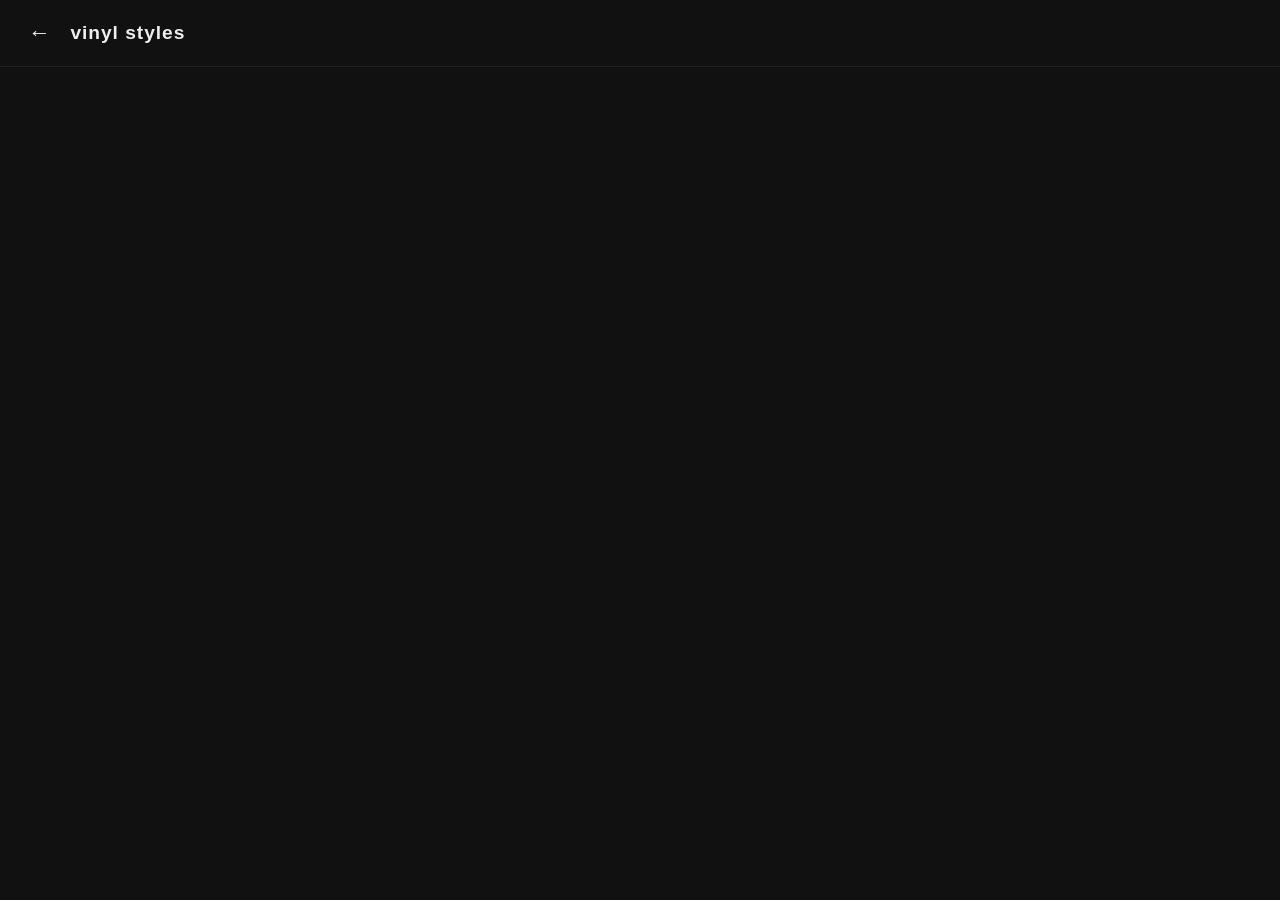
==== static/vinyl.html @ d908cf82 "render via GPU; supersample at 4×; vectorize fractal/nebula - display: replace screen.blit with SDL2" ====
<!DOCTYPE html>
<html lang="en">
<head>
  <meta charset="UTF-8">
  <meta name="viewport" content="width=device-width, initial-scale=1.0, user-scalable=no">
  <title>lp — vinyl styles</title>
  <style>
    * { margin: 0; padding: 0; box-sizing: border-box; }

    body {
      font-family: -apple-system, BlinkMacSystemFont, "Segoe UI", Roboto, sans-serif;
      background: #111;
      color: #eee;
      min-height: 100dvh;
    }

    header {
      display: flex;
      align-items: center;
      gap: 12px;
      padding: 16px 20px;
      border-bottom: 1px solid #222;
      position: sticky;
      top: 0;
      background: #111;
      z-index: 10;
    }

    header h1 { font-size: 1.2rem; font-weight: 600; letter-spacing: 0.05em; }
    .header-spacer { flex: 1; }
    #current-style { color: #888; font-size: 0.85rem; }

    #back-btn {
      background: none;
      border: none;
      color: #eee;
      font-size: 1.4rem;
      cursor: pointer;
      padding: 4px 8px;
    }

    .section { padding: 0 20px; }

    .section h2 {
      font-size: 0.85rem;
      font-weight: 500;
      color: #666;
      text-transform: uppercase;
      letter-spacing: 0.08em;
      margin: 24px 0 12px;
      padding-bottom: 8px;
      border-bottom: 1px solid #222;
    }

    .gallery {
      display: grid;
      grid-template-columns: repeat(auto-fill, minmax(120px, 1fr));
      gap: 16px;
      padding-bottom: 8px;
    }

    .vinyl-item {
      cursor: pointer;
      text-align: center;
      -webkit-tap-highlight-color: transparent;
    }

    .vinyl-item:active { opacity: 0.8; }

    .vinyl-thumb {
      width: 100%;
      aspect-ratio: 1;
      border-radius: 50%;
      background: #222;
      overflow: hidden;
      border: 3px solid transparent;
      transition: border-color 0.15s;
    }

    .vinyl-item.active .vinyl-thumb {
      border-color: #888;
    }

    .vinyl-thumb img {
      width: 100%;
      height: 100%;
      object-fit: cover;
      display: block;
    }

    .vinyl-thumb-placeholder {
      width: 100%;
      height: 100%;
      display: flex;
      align-items: center;
      justify-content: center;
      font-size: 2rem;
      color: #444;
    }

    .vinyl-label {
      margin-top: 6px;
      font-size: 0.75rem;
      color: #aaa;
      line-height: 1.3;
    }

    .vinyl-item.active .vinyl-label {
      color: #fff;
    }

    .slider-section {
      padding: 16px 20px;
    }

    .slider-section h2 {
      font-size: 0.85rem;
      font-weight: 500;
      color: #666;
      text-transform: uppercase;
      letter-spacing: 0.08em;
      margin-bottom: 12px;
      padding-bottom: 8px;
      border-bottom: 1px solid #222;
    }

    .slider-row {
      display: flex;
      align-items: center;
      gap: 12px;
    }

    .slider-row input[type="range"] {
      flex: 1;
      accent-color: #888;
    }

    .slider-value {
      color: #aaa;
      font-size: 0.85rem;
      min-width: 36px;
      text-align: right;
    }

    .lastfm-section {
      padding: 16px 20px;
    }

    .lastfm-section h2 {
      font-size: 0.85rem;
      font-weight: 500;
      color: #666;
      text-transform: uppercase;
      letter-spacing: 0.08em;
      margin-bottom: 12px;
      padding-bottom: 8px;
      border-bottom: 1px solid #222;
    }

    .lastfm-status {
      font-size: 0.85rem;
      color: #888;
      margin-bottom: 12px;
    }

    .lastfm-status .username {
      color: #eee;
      font-weight: 500;
    }

    .lastfm-form {
      display: flex;
      flex-direction: column;
      gap: 8px;
      max-width: 300px;
    }

    .lastfm-form input[type="text"],
    .lastfm-form input[type="password"] {
      background: #222;
      border: 1px solid #333;
      color: #eee;
      padding: 8px 12px;
      border-radius: 4px;
      font-size: 0.85rem;
    }

    .lastfm-form input::placeholder {
      color: #555;
    }

    .lastfm-btn {
      background: #333;
      border: none;
      color: #eee;
      padding: 8px 16px;
      border-radius: 4px;
      font-size: 0.85rem;
      cursor: pointer;
      align-self: flex-start;
    }

    .lastfm-btn:active { background: #444; }
    .lastfm-btn.danger { color: #c44; }

    .lastfm-row {
      display: flex;
      align-items: center;
      gap: 12px;
      margin-bottom: 8px;
    }

    .lastfm-toggle {
      position: relative;
      width: 40px;
      height: 22px;
      background: #333;
      border-radius: 11px;
      cursor: pointer;
      transition: background 0.2s;
      border: none;
      padding: 0;
    }

    .lastfm-toggle.on { background: #4a4; }

    .lastfm-toggle::after {
      content: '';
      position: absolute;
      top: 2px;
      left: 2px;
      width: 18px;
      height: 18px;
      background: #eee;
      border-radius: 50%;
      transition: transform 0.2s;
    }

    .lastfm-toggle.on::after { transform: translateX(18px); }

    .lastfm-error {
      color: #c44;
      font-size: 0.8rem;
      margin-top: 4px;
    }
  </style>
</head>
<body>
  <header>
    <button id="back-btn" aria-label="Back">&larr;</button>
    <h1>vinyl styles</h1>
    <div class="header-spacer"></div>
    <span id="current-style"></span>
  </header>

  <div id="gallery-container"></div>

  <script>
    const container = document.getElementById('gallery-container');
    const currentStyleEl = document.getElementById('current-style');
    let currentStyle = 'random';
    let currentLabel = 'art';

    async function api(path, opts) {
      const res = await fetch(path, opts);
      if (!res.ok) throw new Error(`${res.status}`);
      return res.json();
    }

    function previewUrl(id) {
      // Strip prefix to get cache filename
      if (id.startsWith('mandelbrot-')) {
        const name = id.slice('mandelbrot-'.length);
        return `/api/vinyl/preview/${name}`;
      }
      if (id.startsWith('nebula-')) {
        const name = id.slice('nebula-'.length);
        return `/api/vinyl/preview/${name}`;
      }
      return null;
    }

    // CSS colors matching VINYL_COLORS base values from display.py
    const vinylColorMap = {
      'color-red':        'rgb(130,35,35)',
      'color-navy':       'rgb(40,50,120)',
      'color-forest':     'rgb(35,100,50)',
      'color-plum':       'rgb(110,40,95)',
      'color-chocolate':  'rgb(120,65,30)',
      'color-slate':      'rgb(80,90,105)',
      'color-amber':      'rgb(140,95,25)',
      'color-teal':       'rgb(30,110,110)',
      'color-burgundy':   'rgb(115,30,55)',
      'color-olive':      'rgb(90,100,35)',
      'color-cream':      'rgb(200,190,160)',
      'color-purple':     'rgb(220,100,255)',
      'color-fire':       'rgb(255,180,45)',
      'color-ocean':      'rgb(70,180,255)',
      'color-emerald':    'rgb(100,230,85)',
      'color-gold':       'rgb(255,200,60)',
      'color-mono':       'rgb(255,255,255)',
      'color-copper':     'rgb(210,130,70)',
      'color-rose':       'rgb(200,90,160)',
      'color-rust':       'rgb(210,105,55)',
      'color-lavender':   'rgb(180,120,220)',
      'color-midnight':   'rgb(75,60,210)',
    };

    // CSS colors for label presets
    const labelColorMap = {
      'label-brown':  'rgb(140,90,60)',
      'label-black':  'rgb(30,30,30)',
      'label-white':  'rgb(230,230,225)',
      'label-cream':  'rgb(210,200,170)',
      'label-red':    'rgb(160,40,40)',
      'label-orange': 'rgb(180,100,30)',
      'label-yellow': 'rgb(200,185,50)',
      'label-green':  'rgb(40,130,55)',
      'label-blue':   'rgb(45,60,150)',
      'label-purple': 'rgb(100,45,140)',
    };

    function placeholderFor(id) {
      const icons = {
        random: '🎲', black: '⚫', clear: '⚪', color: '🎨',
        picture: '🖼', mandelbrot: '🌀', nebula: '🌌', art: '🖼',
      };
      return icons[id] || '●';
    }

    async function setLabel(id) {
      currentLabel = id;
      await api('/api/settings/label', {
        method: 'POST',
        headers: {'Content-Type': 'application/json'},
        body: JSON.stringify({label: id}),
      });
      document.querySelectorAll('.label-item').forEach(el => {
        el.classList.toggle('active', el.dataset.id === id);
      });
    }

    async function setBrightness(val) {
      await api('/api/settings/brightness', {
        method: 'POST',
        headers: {'Content-Type': 'application/json'},
        body: JSON.stringify({brightness: val}),
      });
    }

    function renderLabelItem(opt) {
      const div = document.createElement('div');
      div.className = 'vinyl-item label-item' + (opt.id === currentLabel ? ' active' : '');
      div.dataset.id = opt.id;

      const thumb = document.createElement('div');
      thumb.className = 'vinyl-thumb';

      const cssColor = labelColorMap[opt.id];
      if (cssColor) {
        thumb.style.background = cssColor;
      } else {
        const ph = document.createElement('div');
        ph.className = 'vinyl-thumb-placeholder';
        ph.textContent = placeholderFor(opt.id);
        thumb.appendChild(ph);
      }

      const label = document.createElement('div');
      label.className = 'vinyl-label';
      label.textContent = opt.label;

      div.appendChild(thumb);
      div.appendChild(label);
      div.addEventListener('click', () => setLabel(opt.id));
      return div;
    }

    async function setStyle(id) {
      currentStyle = id;
      await api('/api/settings/vinyl', {
        method: 'POST',
        headers: {'Content-Type': 'application/json'},
        body: JSON.stringify({style: id}),
      });
      currentStyleEl.textContent = id;
      document.querySelectorAll('.vinyl-item').forEach(el => {
        el.classList.toggle('active', el.dataset.id === id);
      });
    }

    function renderItem(opt) {
      const div = document.createElement('div');
      div.className = 'vinyl-item' + (opt.id === currentStyle ? ' active' : '');
      div.dataset.id = opt.id;

      const thumb = document.createElement('div');
      thumb.className = 'vinyl-thumb';

      const url = previewUrl(opt.id);
      const cssColor = vinylColorMap[opt.id];
      if (url) {
        const img = document.createElement('img');
        img.src = url;
        img.alt = opt.label;
        img.loading = 'lazy';
        thumb.appendChild(img);
      } else if (cssColor) {
        thumb.style.background = cssColor;
      } else {
        const ph = document.createElement('div');
        ph.className = 'vinyl-thumb-placeholder';
        ph.textContent = placeholderFor(opt.id);
        thumb.appendChild(ph);
      }

      const label = document.createElement('div');
      label.className = 'vinyl-label';
      label.textContent = opt.label;

      div.appendChild(thumb);
      div.appendChild(label);
      div.addEventListener('click', () => setStyle(opt.id));
      return div;
    }

    function renderLastfm(lfm) {
      const section = document.createElement('div');
      section.className = 'lastfm-section';
      const h2 = document.createElement('h2');
      h2.textContent = 'Last.fm';
      section.appendChild(h2);

      if (!lfm.configured) {
        const msg = document.createElement('div');
        msg.className = 'lastfm-status';
        msg.textContent = 'Add api_key and api_secret to config.yml to enable scrobbling.';
        section.appendChild(msg);
        return section;
      }

      if (lfm.authenticated) {
        const row = document.createElement('div');
        row.className = 'lastfm-row';
        const status = document.createElement('span');
        status.className = 'lastfm-status';
        status.innerHTML = 'Signed in as <span class="username">' +
          lfm.username.replace(/</g, '&lt;') + '</span>';
        row.appendChild(status);
        section.appendChild(row);

        // Enable/disable toggle
        const toggleRow = document.createElement('div');
        toggleRow.className = 'lastfm-row';
        const toggle = document.createElement('button');
        toggle.className = 'lastfm-toggle' + (lfm.enabled ? ' on' : '');
        toggle.addEventListener('click', async () => {
          const newVal = !toggle.classList.contains('on');
          toggle.classList.toggle('on', newVal);
          await api('/api/settings/lastfm/toggle', {
            method: 'POST',
            headers: {'Content-Type': 'application/json'},
            body: JSON.stringify({enabled: newVal}),
          });
        });
        const toggleLabel = document.createElement('span');
        toggleLabel.className = 'lastfm-status';
        toggleLabel.textContent = 'Scrobbling';
        toggleRow.appendChild(toggle);
        toggleRow.appendChild(toggleLabel);
        section.appendChild(toggleRow);

        // Logout
        const logout = document.createElement('button');
        logout.className = 'lastfm-btn danger';
        logout.textContent = 'Sign out';
        logout.addEventListener('click', async () => {
          await api('/api/settings/lastfm/logout', {method: 'POST'});
          location.reload();
        });
        section.appendChild(logout);
      } else {
        const form = document.createElement('div');
        form.className = 'lastfm-form';
        const userInput = document.createElement('input');
        userInput.type = 'text';
        userInput.placeholder = 'Last.fm username';
        const passInput = document.createElement('input');
        passInput.type = 'password';
        passInput.placeholder = 'Password';
        const btn = document.createElement('button');
        btn.className = 'lastfm-btn';
        btn.textContent = 'Sign in';
        const errEl = document.createElement('div');
        errEl.className = 'lastfm-error';
        btn.addEventListener('click', async () => {
          errEl.textContent = '';
          btn.disabled = true;
          btn.textContent = 'Signing in...';
          try {
            await api('/api/settings/lastfm/auth', {
              method: 'POST',
              headers: {'Content-Type': 'application/json'},
              body: JSON.stringify({username: userInput.value, password: passInput.value}),
            });
            location.reload();
          } catch (e) {
            errEl.textContent = 'Authentication failed';
            btn.disabled = false;
            btn.textContent = 'Sign in';
          }
        });
        form.appendChild(userInput);
        form.appendChild(passInput);
        form.appendChild(btn);
        form.appendChild(errEl);
        section.appendChild(form);
      }
      return section;
    }

    async function init() {
      const [styleRes, optRes, labelRes, labelOptRes, brightRes, lastfmRes] = await Promise.all([
        api('/api/settings/vinyl'),
        api('/api/settings/vinyl/options'),
        api('/api/settings/label'),
        api('/api/settings/label/options'),
        api('/api/settings/brightness'),
        api('/api/settings/lastfm'),
      ]);
      currentStyle = styleRes.style;
      currentStyleEl.textContent = currentStyle;
      currentLabel = labelRes.label;

      // Last.fm
      container.appendChild(renderLastfm(lastfmRes));

      // Brightness slider
      const sliderSection = document.createElement('div');
      sliderSection.className = 'slider-section';
      const sliderH2 = document.createElement('h2');
      sliderH2.textContent = 'Brightness';
      sliderSection.appendChild(sliderH2);
      const sliderRow = document.createElement('div');
      sliderRow.className = 'slider-row';
      const slider = document.createElement('input');
      slider.type = 'range';
      slider.min = '0';
      slider.max = '100';
      slider.value = String(brightRes.brightness);
      const valSpan = document.createElement('span');
      valSpan.className = 'slider-value';
      valSpan.textContent = brightRes.brightness + '%';
      slider.addEventListener('input', () => {
        valSpan.textContent = slider.value + '%';
      });
      slider.addEventListener('change', () => {
        setBrightness(parseInt(slider.value));
      });
      sliderRow.appendChild(slider);
      sliderRow.appendChild(valSpan);
      sliderSection.appendChild(sliderRow);
      container.appendChild(sliderSection);

      // Label options
      const labelSection = document.createElement('div');
      labelSection.className = 'section';
      const labelH2 = document.createElement('h2');
      labelH2.textContent = 'Center Label';
      labelSection.appendChild(labelH2);
      const labelGallery = document.createElement('div');
      labelGallery.className = 'gallery';
      for (const opt of labelOptRes.options) {
        labelGallery.appendChild(renderLabelItem(opt));
      }
      labelSection.appendChild(labelGallery);
      container.appendChild(labelSection);

      // Vinyl style options
      const options = optRes.options;

      const categories = {
        basic: {title: 'Basic', items: []},
        color: {title: 'Colored', items: []},
        mandelbrot: {title: 'Mandelbrot', items: []},
        nebula: {title: 'Nebula', items: []},
      };

      for (const opt of options) {
        const cat = categories[opt.category] || categories.basic;
        cat.items.push(opt);
      }

      for (const [key, cat] of Object.entries(categories)) {
        if (cat.items.length === 0) continue;
        const section = document.createElement('div');
        section.className = 'section';
        const h2 = document.createElement('h2');
        h2.textContent = cat.title;
        section.appendChild(h2);

        const gallery = document.createElement('div');
        gallery.className = 'gallery';
        for (const opt of cat.items) {
          gallery.appendChild(renderItem(opt));
        }
        section.appendChild(gallery);
        container.appendChild(section);
      }
    }

    document.getElementById('back-btn').addEventListener('click', () => {
      window.location.href = '/';
    });

    init();
  </script>
</body>
</html>
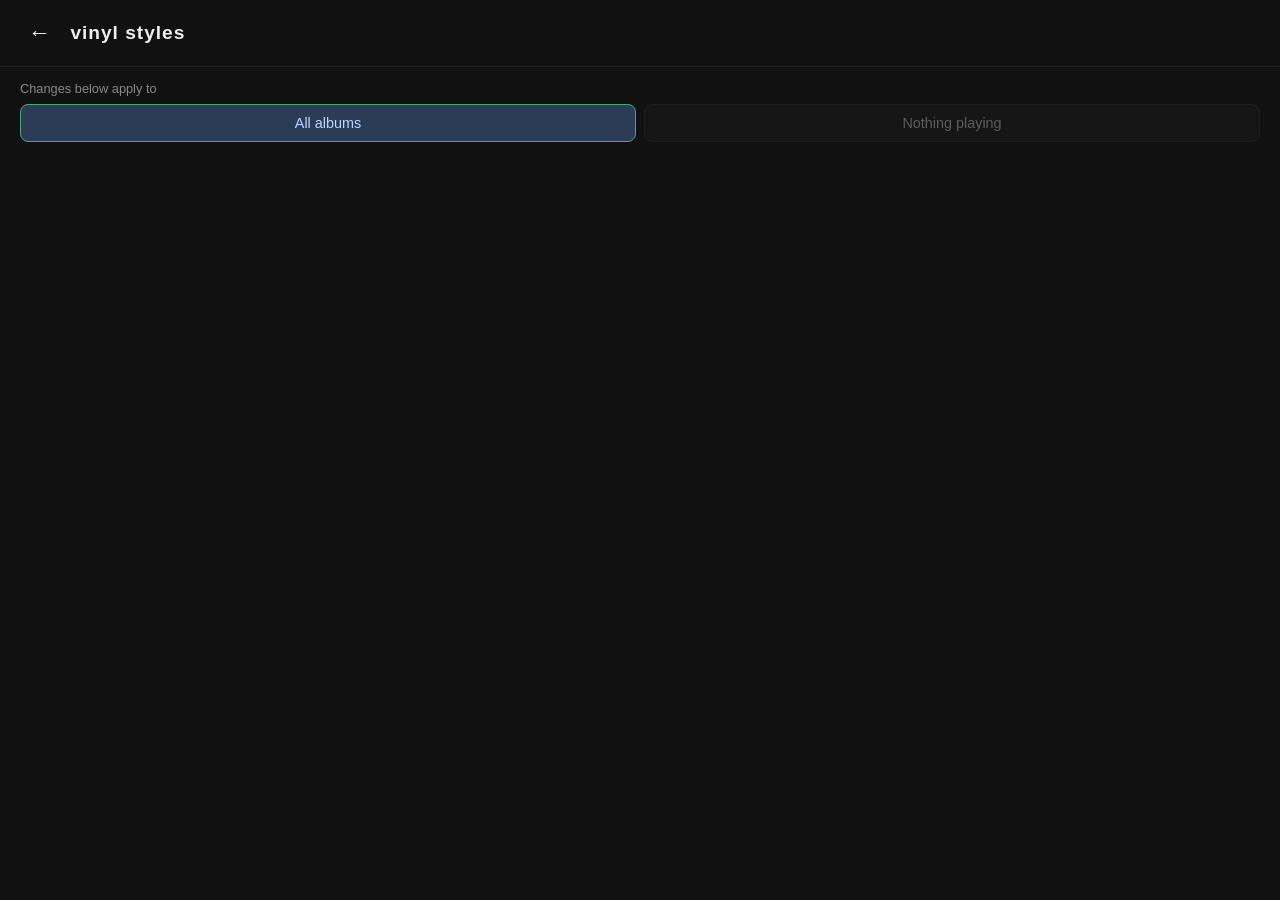
==== commit aceed03d: "Kiosk looks: saved, per album, with frame and panel colours The vinyl page edited one in-memory Viny" ====
--- a/static/vinyl.html
+++ b/static/vinyl.html
@@ -77,9 +77,7 @@
       transition: border-color 0.15s;
     }
 
-    .vinyl-item.active .vinyl-thumb {
-      border-color: #888;
-    }
+    .vinyl-item.active .vinyl-thumb { border-color: #888; }
 
     .vinyl-thumb img {
       width: 100%;
@@ -105,15 +103,150 @@
       line-height: 1.3;
     }
 
-    .vinyl-item.active .vinyl-label {
-      color: #fff;
-    }
-
-    .slider-section {
-      padding: 16px 20px;
-    }
-
-    .slider-section h2 {
+    .vinyl-item.active .vinyl-label { color: #fff; }
+
+    .role-chips {
+      display: flex;
+      gap: 4px;
+      justify-content: center;
+      flex-wrap: wrap;
+      margin-top: 4px;
+      min-height: 14px;
+    }
+
+    .role-chip {
+      font-size: 0.58rem;
+      text-transform: uppercase;
+      letter-spacing: 0.04em;
+      border-radius: 3px;
+      padding: 1px 5px;
+      line-height: 1.5;
+    }
+
+    .role-chip.vinyl { background: #2c3b56; color: #bcd6ff; }
+    .role-chip.disc  { background: #4a2c52; color: #f3c8ff; }
+    .role-chip.label { background: #2c4a32; color: #c4f0cf; }
+
+    /* Role action sheet */
+    #sheet {
+      position: fixed;
+      inset: 0;
+      z-index: 200;
+      display: flex;
+      align-items: center;
+      justify-content: center;
+      padding: 16px;
+    }
+    #sheet.hidden { display: none; }
+    #sheet-backdrop { position: absolute; inset: 0; background: rgba(0, 0, 0, 0.8); }
+    #sheet-content {
+      position: relative;
+      background: #1a1a1a;
+      border: 1px solid #333;
+      border-radius: 12px;
+      padding: 22px 20px 16px;
+      width: 300px;
+      max-width: 100%;
+      display: flex;
+      flex-direction: column;
+      align-items: center;
+      gap: 12px;
+    }
+    #sheet-thumb {
+      width: 96px;
+      height: 96px;
+      border-radius: 50%;
+      overflow: hidden;
+      background: #222;
+    }
+    #sheet-thumb .vinyl-thumb { border: none; }
+    #sheet-title { font-size: 0.95rem; color: #eee; text-align: center; }
+    .sheet-btn {
+      width: 100%;
+      background: #2a2a2a;
+      border: 1px solid #444;
+      color: #eee;
+      padding: 12px;
+      border-radius: 7px;
+      font-size: 0.9rem;
+      cursor: pointer;
+    }
+    .sheet-btn:active { background: #3a3a3a; }
+    .sheet-btn.current { border-color: #6a8a72; color: #9dd6a8; }
+    .sheet-btn .tag { color: #777; font-size: 0.7rem; margin-left: 6px; }
+    .sheet-cancel {
+      background: none;
+      border: none;
+      color: #888;
+      cursor: pointer;
+      font-size: 0.85rem;
+      padding: 4px;
+    }
+
+    /* Touch-friendly role rows with a preview of the result */
+    .role-option {
+      display: flex;
+      align-items: center;
+      gap: 16px;
+      width: 100%;
+      background: #222;
+      border: 1px solid #444;
+      border-radius: 12px;
+      padding: 12px 14px;
+      cursor: pointer;
+      -webkit-tap-highlight-color: transparent;
+    }
+    .role-option:active { background: #2c2c2c; }
+    .role-option.current { border-color: #6a8a72; }
+    .role-option .ro-text {
+      font-size: 1.02rem;
+      color: #eee;
+      text-align: left;
+      flex: 1;
+    }
+    .role-option .ro-current { display: block; color: #9dd6a8; font-size: 0.72rem; margin-top: 2px; }
+
+    /* Mini record used as a role preview: outer disc + center label */
+    .rp-disc {
+      position: relative;
+      width: 88px;
+      height: 88px;
+      flex-shrink: 0;
+      border-radius: 50%;
+      background: #1c1c1c;
+      background-size: cover;
+      background-position: center;
+      display: flex;
+      align-items: center;
+      justify-content: center;
+      box-shadow: 0 1px 4px rgba(0,0,0,0.5);
+      font-size: 1.6rem;
+    }
+    .rp-disc.white { background: #ededed; }
+    .rp-label {
+      position: absolute;
+      width: 32%;
+      height: 32%;
+      border-radius: 50%;
+      background-size: cover;
+      background-position: center;
+      display: flex;
+      align-items: center;
+      justify-content: center;
+      font-size: 0.7rem;
+    }
+    .rp-label.white { background: #fff; }
+    .rp-spindle {
+      position: absolute;
+      width: 6%;
+      height: 6%;
+      border-radius: 50%;
+      background: #111;
+    }
+
+    .slider-section, .lastfm-section { padding: 16px 20px; }
+
+    .slider-section h2, .lastfm-section h2 {
       font-size: 0.85rem;
       font-weight: 500;
       color: #666;
@@ -124,125 +257,74 @@
       border-bottom: 1px solid #222;
     }
 
-    .slider-row {
-      display: flex;
-      align-items: center;
-      gap: 12px;
-    }
-
-    .slider-row input[type="range"] {
-      flex: 1;
-      accent-color: #888;
-    }
-
-    .slider-value {
-      color: #aaa;
-      font-size: 0.85rem;
-      min-width: 36px;
-      text-align: right;
-    }
-
-    .lastfm-section {
-      padding: 16px 20px;
-    }
-
-    .lastfm-section h2 {
-      font-size: 0.85rem;
-      font-weight: 500;
-      color: #666;
-      text-transform: uppercase;
-      letter-spacing: 0.08em;
-      margin-bottom: 12px;
-      padding-bottom: 8px;
-      border-bottom: 1px solid #222;
-    }
-
-    .lastfm-status {
-      font-size: 0.85rem;
-      color: #888;
-      margin-bottom: 12px;
-    }
-
-    .lastfm-status .username {
-      color: #eee;
-      font-weight: 500;
-    }
-
-    .lastfm-form {
-      display: flex;
-      flex-direction: column;
-      gap: 8px;
-      max-width: 300px;
-    }
-
-    .lastfm-form input[type="text"],
-    .lastfm-form input[type="password"] {
-      background: #222;
-      border: 1px solid #333;
-      color: #eee;
-      padding: 8px 12px;
-      border-radius: 4px;
-      font-size: 0.85rem;
-    }
-
-    .lastfm-form input::placeholder {
-      color: #555;
-    }
-
+    .lt-modes { display: flex; gap: 8px; flex-wrap: wrap; margin-bottom: 12px; }
+    .lt-btn {
+      background: #222; border: 1px solid #333; color: #ccc;
+      padding: 8px 14px; border-radius: 6px; font-size: 0.85rem; cursor: pointer;
+    }
+    .lt-btn.active { background: #2c3b56; border-color: #4a7; color: #bcd6ff; }
+    .lt-font {
+      padding: 9px 12px; background: #222; border: 1px solid #333;
+      border-radius: 6px; color: #eee; font-size: 0.9rem; cursor: pointer;
+    }
+    .lt-row { display: flex; align-items: center; gap: 10px; margin: 10px 0; }
+    .lt-row > span { min-width: 56px; color: #aaa; font-size: 0.85rem; }
+    .lt-row input[type="color"] {
+      width: 42px; height: 30px; padding: 2px; border: 1px solid #333;
+      background: #222; border-radius: 6px; cursor: pointer;
+    }
+    .lt-auto {
+      background: #222; border: 1px solid #333; color: #888;
+      padding: 6px 10px; border-radius: 6px; font-size: 0.78rem; cursor: pointer;
+    }
+    .lt-auto.active { background: #2c3b56; border-color: #4a7; color: #bcd6ff; }
+
+    /* Scope: which look the edits below go to */
+    #scope-bar { padding: 14px 20px 4px; }
+    #scope-bar .scope-label { color: #888; font-size: 0.8rem; margin-bottom: 8px; }
+    .scope-buttons { display: flex; gap: 8px; }
+    .scope-buttons button {
+      flex: 1; padding: 10px 12px; border-radius: 8px; border: 1px solid #333;
+      background: #1c1c1c; color: #ccc; font-size: 0.9rem; cursor: pointer;
+      white-space: nowrap; overflow: hidden; text-overflow: ellipsis; min-width: 0;
+    }
+    .scope-buttons button.active { background: #2c3b56; border-color: #4a7; color: #bcd6ff; }
+    .scope-buttons button:disabled { opacity: 0.4; cursor: default; }
+    #scope-note { color: #8ab89f; font-size: 0.8rem; margin-top: 8px; min-height: 1em; }
+    #scope-note button {
+      background: none; border: none; color: #e8a0a0; font-size: 0.8rem; cursor: pointer;
+      padding: 0 0 0 8px; text-decoration: underline;
+    }
+    .slider-row { display: flex; align-items: center; gap: 12px; }
+    .slider-row input[type="range"] { flex: 1; accent-color: #888; }
+    .slider-value { color: #aaa; font-size: 0.85rem; min-width: 36px; text-align: right; }
+
+    .lastfm-status { font-size: 0.85rem; color: #888; margin-bottom: 12px; }
+    .lastfm-status .username { color: #eee; font-weight: 500; }
+    .lastfm-form { display: flex; flex-direction: column; gap: 8px; max-width: 300px; }
+    .lastfm-form input[type="text"], .lastfm-form input[type="password"] {
+      background: #222; border: 1px solid #333; color: #eee;
+      padding: 8px 12px; border-radius: 4px; font-size: 0.85rem;
+    }
+    .lastfm-form input::placeholder { color: #555; }
     .lastfm-btn {
-      background: #333;
-      border: none;
-      color: #eee;
-      padding: 8px 16px;
-      border-radius: 4px;
-      font-size: 0.85rem;
-      cursor: pointer;
-      align-self: flex-start;
-    }
-
+      background: #333; border: none; color: #eee; padding: 8px 16px;
+      border-radius: 4px; font-size: 0.85rem; cursor: pointer; align-self: flex-start;
+    }
     .lastfm-btn:active { background: #444; }
     .lastfm-btn.danger { color: #c44; }
-
-    .lastfm-row {
-      display: flex;
-      align-items: center;
-      gap: 12px;
-      margin-bottom: 8px;
-    }
-
+    .lastfm-row { display: flex; align-items: center; gap: 12px; margin-bottom: 8px; }
     .lastfm-toggle {
-      position: relative;
-      width: 40px;
-      height: 22px;
-      background: #333;
-      border-radius: 11px;
-      cursor: pointer;
-      transition: background 0.2s;
-      border: none;
-      padding: 0;
-    }
-
+      position: relative; width: 40px; height: 22px; background: #333;
+      border-radius: 11px; cursor: pointer; transition: background 0.2s; border: none; padding: 0;
+    }
     .lastfm-toggle.on { background: #4a4; }
-
     .lastfm-toggle::after {
-      content: '';
-      position: absolute;
-      top: 2px;
-      left: 2px;
-      width: 18px;
-      height: 18px;
-      background: #eee;
-      border-radius: 50%;
-      transition: transform 0.2s;
-    }
-
+      content: ''; position: absolute; top: 2px; left: 2px; width: 18px; height: 18px;
+      background: #eee; border-radius: 50%; transition: transform 0.2s;
+    }
     .lastfm-toggle.on::after { transform: translateX(18px); }
-
-    .lastfm-error {
-      color: #c44;
-      font-size: 0.8rem;
-      margin-top: 4px;
-    }
+    .lastfm-error { color: #c44; font-size: 0.8rem; margin-top: 4px; }
   </style>
 </head>
 <body>
@@ -253,366 +335,649 @@
     <span id="current-style"></span>
   </header>
 
-  <div id="gallery-container"></div>
+  <div id="scope-bar">
+    <div class="scope-label">Changes below apply to</div>
+    <div class="scope-buttons">
+      <button id="scope-global" class="active">All albums</button>
+      <button id="scope-album" disabled>Nothing playing</button>
+    </div>
+    <div id="scope-note"></div>
+  </div>
+  <div id="style-root"></div>
+  <div id="controls-root"></div>
+
+  <!-- Role action sheet -->
+  <div id="sheet" class="hidden" role="dialog" aria-modal="true">
+    <div id="sheet-backdrop"></div>
+    <div id="sheet-content">
+      <div id="sheet-thumb"></div>
+      <div id="sheet-title"></div>
+      <div id="sheet-buttons" style="width:100%;display:flex;flex-direction:column;gap:8px;"></div>
+      <button class="sheet-cancel" id="sheet-cancel">Cancel</button>
+    </div>
+  </div>
 
   <script>
-    const container = document.getElementById('gallery-container');
+    const styleRoot = document.getElementById('style-root');
+    const controlsRoot = document.getElementById('controls-root');
     const currentStyleEl = document.getElementById('current-style');
+
     let currentStyle = 'random';
     let currentLabel = 'art';
+    let options = [];                       // vinyl options (basic/color/fractals)
+    const pools = { mandelbrot: [], nebula: [], munafo: [], color: [] };
+    let randomPool = [];
+
+    const RANDOM_IDS = ['random', 'color', 'mandelbrot', 'nebula', 'munafo'];
+    const CATS = [
+      ['basic', 'Basic'],
+      ['color', 'Colored'],
+      ['mandelbrot', 'Mandelbrot'],
+      ['nebula', 'Nebula'],
+      ['munafo', 'Munafo Deep-Zoom'],
+    ];
 
     async function api(path, opts) {
       const res = await fetch(path, opts);
       if (!res.ok) throw new Error(`${res.status}`);
       return res.json();
     }
+    // Every look edit carries the scope picked at the top of the page:
+    // 'global' (all albums) or 'album' (the one playing now). lp/looks.py
+    // keeps both and layers the album's look over the global one.
+    let currentScope = 'global';
+    const post = (path, body) => api(path, {
+      method: 'POST', headers: {'Content-Type': 'application/json'},
+      body: JSON.stringify(path.startsWith('/api/settings/') ? {...body, scope: currentScope} : body),
+    }).then((res) => { refreshScope(); return res; });
+
+    // --- Scope: all albums, or the album that is on ---
+
+    const scopeGlobal = document.getElementById('scope-global');
+    const scopeAlbum = document.getElementById('scope-album');
+    const scopeNote = document.getElementById('scope-note');
+    let looksState = null;
+
+    function setScope(scope) {
+      currentScope = scope;
+      scopeGlobal.classList.toggle('active', scope === 'global');
+      scopeAlbum.classList.toggle('active', scope === 'album');
+      renderScopeNote();
+    }
+
+    function renderScopeNote() {
+      const st = looksState;
+      scopeNote.innerHTML = '';
+      if (!st || !st.album) return;
+      if (st.album_has_look) {
+        scopeNote.textContent = currentScope === 'album'
+          ? 'This album keeps its own look.'
+          : 'This album keeps its own look, so changes to All albums show once it ends.';
+        const forget = document.createElement('button');
+        forget.textContent = 'Forget it';
+        forget.addEventListener('click', async () => {
+          await api('/api/settings/looks/album', {method: 'DELETE'});
+          await refreshScope();
+          location.reload();          // the controls now show the global look
+        });
+        scopeNote.appendChild(forget);
+      } else if (currentScope === 'album') {
+        scopeNote.textContent = 'The next change starts a look just for this album.';
+      }
+    }
+
+    async function refreshScope() {
+      try {
+        looksState = await api('/api/settings/looks');
+      } catch {
+        return;
+      }
+      const name = looksState.album_name || (looksState.album ? looksState.album.split('/').pop() : '');
+      scopeAlbum.disabled = !looksState.album;
+      scopeAlbum.textContent = looksState.album ? `This album: ${name}` : 'Nothing playing';
+      if (!looksState.album && currentScope === 'album') setScope('global');
+      renderScopeNote();
+    }
+
+    scopeGlobal.addEventListener('click', () => setScope('global'));
+    scopeAlbum.addEventListener('click', () => { if (!scopeAlbum.disabled) setScope('album'); });
+
+    // --- Thumbnails ---
 
     function previewUrl(id) {
-      // Strip prefix to get cache filename
-      if (id.startsWith('mandelbrot-')) {
-        const name = id.slice('mandelbrot-'.length);
-        return `/api/vinyl/preview/${name}`;
-      }
-      if (id.startsWith('nebula-')) {
-        const name = id.slice('nebula-'.length);
-        return `/api/vinyl/preview/${name}`;
+      let s = id.startsWith('pattern-') ? id.slice('pattern-'.length) : id;
+      for (const pfx of ['mandelbrot-', 'nebula-', 'munafo-']) {
+        if (s.startsWith(pfx)) return `/api/vinyl/preview/${s.slice(pfx.length)}`;
       }
       return null;
     }
 
     // CSS colors matching VINYL_COLORS base values from display.py
     const vinylColorMap = {
-      'color-red':        'rgb(130,35,35)',
-      'color-navy':       'rgb(40,50,120)',
-      'color-forest':     'rgb(35,100,50)',
-      'color-plum':       'rgb(110,40,95)',
-      'color-chocolate':  'rgb(120,65,30)',
-      'color-slate':      'rgb(80,90,105)',
-      'color-amber':      'rgb(140,95,25)',
-      'color-teal':       'rgb(30,110,110)',
-      'color-burgundy':   'rgb(115,30,55)',
-      'color-olive':      'rgb(90,100,35)',
-      'color-cream':      'rgb(200,190,160)',
-      'color-purple':     'rgb(220,100,255)',
-      'color-fire':       'rgb(255,180,45)',
-      'color-ocean':      'rgb(70,180,255)',
-      'color-emerald':    'rgb(100,230,85)',
-      'color-gold':       'rgb(255,200,60)',
-      'color-mono':       'rgb(255,255,255)',
-      'color-copper':     'rgb(210,130,70)',
-      'color-rose':       'rgb(200,90,160)',
-      'color-rust':       'rgb(210,105,55)',
-      'color-lavender':   'rgb(180,120,220)',
-      'color-midnight':   'rgb(75,60,210)',
-    };
-
-    // CSS colors for label presets
-    const labelColorMap = {
-      'label-brown':  'rgb(140,90,60)',
-      'label-black':  'rgb(30,30,30)',
-      'label-white':  'rgb(230,230,225)',
-      'label-cream':  'rgb(210,200,170)',
-      'label-red':    'rgb(160,40,40)',
-      'label-orange': 'rgb(180,100,30)',
-      'label-yellow': 'rgb(200,185,50)',
-      'label-green':  'rgb(40,130,55)',
-      'label-blue':   'rgb(45,60,150)',
-      'label-purple': 'rgb(100,45,140)',
+      'color-red': 'rgb(130,35,35)', 'color-navy': 'rgb(40,50,120)',
+      'color-forest': 'rgb(35,100,50)', 'color-plum': 'rgb(110,40,95)',
+      'color-chocolate': 'rgb(120,65,30)', 'color-slate': 'rgb(80,90,105)',
+      'color-amber': 'rgb(140,95,25)', 'color-teal': 'rgb(30,110,110)',
+      'color-burgundy': 'rgb(115,30,55)', 'color-olive': 'rgb(90,100,35)',
+      'color-cream': 'rgb(200,190,160)', 'color-purple': 'rgb(220,100,255)',
+      'color-fire': 'rgb(255,180,45)', 'color-ocean': 'rgb(70,180,255)',
+      'color-emerald': 'rgb(100,230,85)', 'color-gold': 'rgb(255,200,60)',
+      'color-mono': 'rgb(255,255,255)', 'color-copper': 'rgb(210,130,70)',
+      'color-rose': 'rgb(200,90,160)', 'color-rust': 'rgb(210,105,55)',
+      'color-lavender': 'rgb(180,120,220)', 'color-midnight': 'rgb(75,60,210)',
+      'color-cyan': 'rgb(11,187,208)',
+      'color-sea-foam': 'rgb(124,147,133)',
     };
 
     function placeholderFor(id) {
       const icons = {
         random: '🎲', black: '⚫', clear: '⚪', color: '🎨',
-        picture: '🖼', mandelbrot: '🌀', nebula: '🌌', art: '🖼',
+        picture: '🖼', art: '🖼', mandelbrot: '🌀', nebula: '🌌', munafo: '🔮',
       };
       return icons[id] || '●';
     }
 
-    async function setLabel(id) {
-      currentLabel = id;
-      await api('/api/settings/label', {
-        method: 'POST',
-        headers: {'Content-Type': 'application/json'},
-        body: JSON.stringify({label: id}),
-      });
-      document.querySelectorAll('.label-item').forEach(el => {
-        el.classList.toggle('active', el.dataset.id === id);
-      });
-    }
-
-    async function setBrightness(val) {
-      await api('/api/settings/brightness', {
-        method: 'POST',
-        headers: {'Content-Type': 'application/json'},
-        body: JSON.stringify({brightness: val}),
-      });
-    }
-
-    function renderLabelItem(opt) {
-      const div = document.createElement('div');
-      div.className = 'vinyl-item label-item' + (opt.id === currentLabel ? ' active' : '');
-      div.dataset.id = opt.id;
-
+    function makeThumb(opt) {
       const thumb = document.createElement('div');
       thumb.className = 'vinyl-thumb';
-
-      const cssColor = labelColorMap[opt.id];
-      if (cssColor) {
-        thumb.style.background = cssColor;
+      const url = previewUrl(opt.id);
+      const css = vinylColorMap[opt.id];
+      if (url) {
+        const img = document.createElement('img');
+        img.src = url; img.alt = opt.label; img.loading = 'lazy';
+        thumb.appendChild(img);
+      } else if (css) {
+        thumb.style.background = css;
       } else {
         const ph = document.createElement('div');
         ph.className = 'vinyl-thumb-placeholder';
         ph.textContent = placeholderFor(opt.id);
         thumb.appendChild(ph);
       }
+      return thumb;
+    }
+
+    // The design's visual fill: a fractal preview image, a CSS color, or album art.
+    function designFill(opt) {
+      const url = previewUrl(opt.id);
+      if (url) return { img: url };
+      const css = vinylColorMap[opt.id];
+      if (css) return { color: css };
+      if (opt.id === 'picture') return { art: true };
+      return { color: '#333' };
+    }
+    function applyFill(el, fill) {
+      if (fill.img) el.style.backgroundImage = `url(${fill.img})`;
+      else if (fill.color) el.style.background = fill.color;
+      else if (fill.art) { el.classList.add('white'); el.textContent = '🖼'; }
+    }
+
+    // A mini-record preview illustrating what a role will look like:
+    //   vinyl       → design as the disc body + white center label
+    //   picturedisc → design fills the whole disc (no label)
+    //   label       → design as the center label on a blank white disc
+    function makePreview(opt, role) {
+      const disc = document.createElement('div');
+      disc.className = 'rp-disc';
+      const fill = designFill(opt);
+      if (role === 'label') {
+        disc.classList.add('white');
+        const lab = document.createElement('div');
+        lab.className = 'rp-label';
+        applyFill(lab, fill);
+        disc.appendChild(lab);
+      } else {
+        applyFill(disc, fill);
+        if (role === 'vinyl') {
+          const lab = document.createElement('div');
+          lab.className = 'rp-label white';
+          disc.appendChild(lab);
+        }
+        const hole = document.createElement('div');
+        hole.className = 'rp-spindle';
+        disc.appendChild(hole);
+      }
+      return disc;
+    }
+
+    // --- Roles ---
+    // vinyl       — set as the spinning record body (with a label)
+    // picturedisc — fractal/album-art fills the whole disc, no label
+    // label       — render in the center label
+
+    function rolesFor(opt) {
+      if (opt.category === 'basic') {
+        if (opt.id === 'picture') return ['picturedisc', 'label']; // Album Art
+        return ['vinyl'];                                          // random / black / clear
+      }
+      if (opt.category === 'color') return ['vinyl', 'label'];
+      return ['vinyl', 'picturedisc', 'label'];                    // fractal families
+    }
+
+    const ROLE_LABEL = { vinyl: 'Set as Vinyl', picturedisc: 'Set as Picture Disc', label: 'Set as Label' };
+
+    let labelPool = [];
+    const pick = (arr) => arr[Math.floor(Math.random() * arr.length)];
+
+    function reroll(kind) {
+      const pool = kind === 'random' ? randomPool : pools[kind];
+      return pick(pool);
+    }
+
+    async function applyRandomAll() {
+      // "Random" re-rolls BOTH the vinyl and the center label.
+      const style = reroll('random');
+      const label = pick(labelPool);
+      await Promise.all([
+        post('/api/settings/vinyl', { style }),
+        post('/api/settings/label', { label }),
+      ]);
+      currentStyle = style; currentLabel = label;
+      currentStyleEl.textContent = style;
+      renderGalleries();
+    }
+
+    async function applyVinyl(styleId) {
+      await post('/api/settings/vinyl', { style: styleId });
+      currentStyle = styleId;
+      currentStyleEl.textContent = styleId;
+      renderGalleries();
+    }
+    async function applyLabel(labelId) {
+      await post('/api/settings/label', { label: labelId });
+      currentLabel = labelId;
+      renderGalleries();
+    }
+
+    function doRole(opt, role) {
+      if (role === 'vinyl') {
+        // "Random" re-rolls both vinyl and label; the family randoms re-roll
+        // just their vinyl; everything else applies its concrete id.
+        if (opt.id === 'random') return applyRandomAll();
+        if (opt.category === 'basic' && RANDOM_IDS.includes(opt.id)) return applyVinyl(reroll(opt.id));
+        return applyVinyl(opt.id);                                   // black/clear/color-x/fractal
+      }
+      if (role === 'picturedisc') {
+        if (opt.id === 'picture') return applyVinyl('picture');      // album-art disc
+        return applyVinyl('pattern-' + opt.id);                      // fractal disc
+      }
+      if (role === 'label') {
+        if (opt.id === 'picture') return applyLabel('art');          // album art center
+        return applyLabel(opt.id);                                   // color-x / fractal
+      }
+    }
+
+    function onItemClick(opt) {
+      const roles = rolesFor(opt);
+      if (roles.length === 1) return doRole(opt, roles[0]);
+      openSheet(opt, roles);
+    }
+
+    // Which roles of this item are currently in effect (for highlighting).
+    function activeRoles(opt) {
+      const a = new Set();
+      if (opt.id === 'picture') {
+        if (currentStyle === 'picture') a.add('picturedisc');
+        if (currentLabel === 'art') a.add('label');
+        return a;
+      }
+      if (opt.category === 'basic') {
+        if (currentStyle === opt.id) a.add('vinyl');
+        return a;
+      }
+      // color + fractals
+      if (currentStyle === opt.id) a.add('vinyl');
+      if (currentStyle === 'pattern-' + opt.id) a.add('picturedisc');
+      if (currentLabel === opt.id) a.add('label');
+      return a;
+    }
+
+    // --- Action sheet ---
+    const sheet = document.getElementById('sheet');
+    const sheetThumb = document.getElementById('sheet-thumb');
+    const sheetTitle = document.getElementById('sheet-title');
+    const sheetButtons = document.getElementById('sheet-buttons');
+
+    function openSheet(opt, roles) {
+      sheetThumb.innerHTML = '';
+      sheetThumb.appendChild(makeThumb(opt));
+      sheetTitle.textContent = opt.label;
+      const active = activeRoles(opt);
+      sheetButtons.innerHTML = '';
+      for (const role of roles) {
+        const row = document.createElement('div');
+        row.className = 'role-option' + (active.has(role) ? ' current' : '');
+        row.appendChild(makePreview(opt, role));
+        const text = document.createElement('div');
+        text.className = 'ro-text';
+        text.innerHTML = ROLE_LABEL[role] +
+          (active.has(role) ? '<span class="ro-current">current</span>' : '');
+        row.appendChild(text);
+        row.addEventListener('click', async () => { await doRole(opt, role); closeSheet(); });
+        sheetButtons.appendChild(row);
+      }
+      sheet.classList.remove('hidden');
+    }
+    function closeSheet() { sheet.classList.add('hidden'); }
+    document.getElementById('sheet-cancel').addEventListener('click', closeSheet);
+    document.getElementById('sheet-backdrop').addEventListener('click', closeSheet);
+    document.addEventListener('keydown', (e) => {
+      if (e.key === 'Escape' && !sheet.classList.contains('hidden')) closeSheet();
+    });
+
+    // --- Render ---
+
+    function renderItem(opt) {
+      const div = document.createElement('div');
+      div.className = 'vinyl-item';
+      const active = activeRoles(opt);
+      if (active.size) div.classList.add('active');
+
+      div.appendChild(makeThumb(opt));
 
       const label = document.createElement('div');
       label.className = 'vinyl-label';
       label.textContent = opt.label;
-
-      div.appendChild(thumb);
       div.appendChild(label);
-      div.addEventListener('click', () => setLabel(opt.id));
+
+      const chips = document.createElement('div');
+      chips.className = 'role-chips';
+      if (active.has('vinyl')) chips.appendChild(chip('Vinyl', 'vinyl'));
+      if (active.has('picturedisc')) chips.appendChild(chip('Disc', 'disc'));
+      if (active.has('label')) chips.appendChild(chip('Label', 'label'));
+      div.appendChild(chips);
+
+      div.addEventListener('click', () => onItemClick(opt));
       return div;
     }
 
-    async function setStyle(id) {
-      currentStyle = id;
-      await api('/api/settings/vinyl', {
-        method: 'POST',
-        headers: {'Content-Type': 'application/json'},
-        body: JSON.stringify({style: id}),
-      });
-      currentStyleEl.textContent = id;
-      document.querySelectorAll('.vinyl-item').forEach(el => {
-        el.classList.toggle('active', el.dataset.id === id);
-      });
-    }
-
-    function renderItem(opt) {
-      const div = document.createElement('div');
-      div.className = 'vinyl-item' + (opt.id === currentStyle ? ' active' : '');
-      div.dataset.id = opt.id;
-
-      const thumb = document.createElement('div');
-      thumb.className = 'vinyl-thumb';
-
-      const url = previewUrl(opt.id);
-      const cssColor = vinylColorMap[opt.id];
-      if (url) {
-        const img = document.createElement('img');
-        img.src = url;
-        img.alt = opt.label;
-        img.loading = 'lazy';
-        thumb.appendChild(img);
-      } else if (cssColor) {
-        thumb.style.background = cssColor;
-      } else {
-        const ph = document.createElement('div');
-        ph.className = 'vinyl-thumb-placeholder';
-        ph.textContent = placeholderFor(opt.id);
-        thumb.appendChild(ph);
-      }
-
-      const label = document.createElement('div');
-      label.className = 'vinyl-label';
-      label.textContent = opt.label;
-
-      div.appendChild(thumb);
-      div.appendChild(label);
-      div.addEventListener('click', () => setStyle(opt.id));
-      return div;
+    function chip(text, cls) {
+      const c = document.createElement('span');
+      c.className = 'role-chip ' + cls;
+      c.textContent = text;
+      return c;
+    }
+
+    function renderGalleries() {
+      styleRoot.innerHTML = '';
+      for (const [cat, title] of CATS) {
+        const items = options.filter(o => o.category === cat);
+        if (!items.length) continue;
+        const section = document.createElement('div');
+        section.className = 'section';
+        const h2 = document.createElement('h2');
+        h2.textContent = title;
+        section.appendChild(h2);
+        const gallery = document.createElement('div');
+        gallery.className = 'gallery';
+        for (const opt of items) gallery.appendChild(renderItem(opt));
+        section.appendChild(gallery);
+        styleRoot.appendChild(section);
+      }
+    }
+
+    // --- Brightness + Last.fm (rendered once into controlsRoot) ---
+
+    function renderBrightness(value) {
+      const section = document.createElement('div');
+      section.className = 'slider-section';
+      const h2 = document.createElement('h2'); h2.textContent = 'Brightness';
+      section.appendChild(h2);
+      const row = document.createElement('div'); row.className = 'slider-row';
+      const slider = document.createElement('input');
+      slider.type = 'range'; slider.min = '0'; slider.max = '100'; slider.value = String(value);
+      const val = document.createElement('span'); val.className = 'slider-value'; val.textContent = value + '%';
+      slider.addEventListener('input', () => { val.textContent = slider.value + '%'; });
+      slider.addEventListener('change', () => post('/api/settings/brightness', { brightness: parseInt(slider.value) }));
+      row.appendChild(slider); row.appendChild(val); section.appendChild(row);
+      return section;
+    }
+
+    function renderEffects(state) {
+      const section = document.createElement('div');
+      section.className = 'slider-section';
+      const h2 = document.createElement('h2'); h2.textContent = 'Effects';
+      section.appendChild(h2);
+      const chosen = new Set(state.effects);
+      for (const opt of state.options) {
+        const row = document.createElement('label');
+        row.className = 'effect-row';
+        row.style.display = 'block';
+        row.style.margin = '8px 0';
+        row.style.cursor = 'pointer';
+        const box = document.createElement('input');
+        box.type = 'checkbox';
+        box.value = opt.id;
+        box.checked = chosen.has(opt.id);
+        box.addEventListener('change', () => {
+          if (box.checked) chosen.add(opt.id); else chosen.delete(opt.id);
+          post('/api/settings/effects', { effects: [...chosen] });
+        });
+        row.appendChild(box);
+        row.appendChild(document.createTextNode(' ' + opt.label));
+        section.appendChild(row);
+      }
+
+      const grooves = document.createElement('h3');
+      grooves.textContent = 'Grooves';
+      section.appendChild(grooves);
+      for (const opt of state.groove_options) {
+        const row = document.createElement('label');
+        row.className = 'groove-row';
+        row.style.display = 'inline-block';
+        row.style.margin = '6px 14px 6px 0';
+        row.style.cursor = 'pointer';
+        const radio = document.createElement('input');
+        radio.type = 'radio';
+        radio.name = 'grooves';
+        radio.value = opt.id;
+        radio.checked = opt.id === state.grooves;
+        radio.addEventListener('change', () => {
+          if (radio.checked) post('/api/settings/effects', { grooves: opt.id });
+        });
+        row.appendChild(radio);
+        row.appendChild(document.createTextNode(' ' + opt.label));
+        section.appendChild(row);
+      }
+      return section;
+    }
+
+    const MODE_LABELS = { none: 'None', curved: 'Curved', straight: 'Straight', blocky: 'Blocky' };
+    const setLT = (patch) => post('/api/settings/label-text', patch);
+    const cap = (s) => s.charAt(0).toUpperCase() + s.slice(1);
+
+    function colorControl(val, onChange) {
+      const inp = document.createElement('input');
+      inp.type = 'color';
+      inp.value = (val && val.startsWith('#')) ? val : '#cccccc';
+      const auto = document.createElement('button');
+      auto.className = 'lt-auto' + (val === 'auto' ? ' active' : '');
+      auto.textContent = 'Auto';
+      inp.addEventListener('input', () => { auto.classList.remove('active'); onChange(inp.value); });
+      auto.addEventListener('click', () => { auto.classList.add('active'); onChange('auto'); });
+      return [inp, auto];
+    }
+
+    function labelRow(name, ...nodes) {
+      const row = document.createElement('div');
+      row.className = 'lt-row';
+      const sp = document.createElement('span');
+      sp.textContent = name;
+      row.appendChild(sp);
+      nodes.forEach(n => row.appendChild(n));
+      return row;
+    }
+
+    function renderColors(state) {
+      const section = document.createElement('div');
+      section.className = 'slider-section';
+      const h2 = document.createElement('h2'); h2.textContent = 'Background';
+      section.appendChild(h2);
+      const hint = document.createElement('div');
+      hint.style.cssText = 'color:#777;font-size:0.8rem;margin-bottom:6px';
+      hint.textContent = 'Auto is near black. Pick pure black when a cover has a dark edge.';
+      section.appendChild(hint);
+      const setColors = (patch) => post('/api/settings/colors', patch);
+      section.appendChild(labelRow('Panel', ...colorControl(state.panel_color,
+        (v) => setColors({ panel_color: v }))));
+      section.appendChild(labelRow('Frame', ...colorControl(state.frame_color,
+        (v) => setColors({ frame_color: v }))));
+      const both = document.createElement('button');
+      both.className = 'lt-auto';
+      both.textContent = 'Both pure black';
+      both.addEventListener('click', () => setColors({ panel_color: '#000000', frame_color: '#000000' })
+        .then(() => location.reload()));
+      section.appendChild(labelRow('', both));
+      return section;
+    }
+
+    function renderLabelText(data) {
+      const section = document.createElement('div');
+      section.className = 'slider-section';
+      const h2 = document.createElement('h2');
+      h2.textContent = 'Label Text';
+      section.appendChild(h2);
+
+      // Text mode
+      const modes = document.createElement('div');
+      modes.className = 'lt-modes';
+      for (const m of data.modes) {
+        const b = document.createElement('button');
+        b.className = 'lt-btn' + (m === data.mode ? ' active' : '');
+        b.textContent = MODE_LABELS[m] || m;
+        b.addEventListener('click', async () => {
+          await setLT({ mode: m });
+          modes.querySelectorAll('.lt-btn').forEach(x => x.classList.toggle('active', x === b));
+        });
+        modes.appendChild(b);
+      }
+      section.appendChild(modes);
+
+      // Font
+      const fontSel = document.createElement('select');
+      fontSel.className = 'lt-font';
+      for (const f of data.fonts) {
+        const o = document.createElement('option');
+        o.value = f; o.textContent = f;
+        if (f === data.font) o.selected = true;
+        fontSel.appendChild(o);
+      }
+      fontSel.addEventListener('change', () => setLT({ font: fontSel.value }));
+      section.appendChild(labelRow('Font', fontSel));
+
+      // Artist / album text colors
+      section.appendChild(labelRow('Artist', ...colorControl(data.artist_color, v => setLT({ artist_color: v }))));
+      section.appendChild(labelRow('Album', ...colorControl(data.album_color, v => setLT({ album_color: v }))));
+
+      // Two decoration slots, each: critter + color
+      const decorSlot = (label, name, color, nameKey, colorKey) => {
+        const sel = document.createElement('select');
+        sel.className = 'lt-font';
+        for (const dn of data.decors) {
+          const o = document.createElement('option');
+          o.value = dn; o.textContent = cap(dn);
+          if (dn === name) o.selected = true;
+          sel.appendChild(o);
+        }
+        sel.addEventListener('change', () => setLT({ [nameKey]: sel.value }));
+        return labelRow(label, sel, ...colorControl(color, v => setLT({ [colorKey]: v })));
+      };
+      section.appendChild(decorSlot('Left', data.decor1, data.decor1_color, 'decor1', 'decor1_color'));
+      section.appendChild(decorSlot('Right', data.decor2, data.decor2_color, 'decor2', 'decor2_color'));
+
+      return section;
     }
 
     function renderLastfm(lfm) {
       const section = document.createElement('div');
       section.className = 'lastfm-section';
-      const h2 = document.createElement('h2');
-      h2.textContent = 'Last.fm';
+      const h2 = document.createElement('h2'); h2.textContent = 'Last.fm';
       section.appendChild(h2);
-
       if (!lfm.configured) {
-        const msg = document.createElement('div');
-        msg.className = 'lastfm-status';
+        const msg = document.createElement('div'); msg.className = 'lastfm-status';
         msg.textContent = 'Add api_key and api_secret to config.yml to enable scrobbling.';
-        section.appendChild(msg);
-        return section;
-      }
-
+        section.appendChild(msg); return section;
+      }
       if (lfm.authenticated) {
-        const row = document.createElement('div');
-        row.className = 'lastfm-row';
-        const status = document.createElement('span');
-        status.className = 'lastfm-status';
-        status.innerHTML = 'Signed in as <span class="username">' +
-          lfm.username.replace(/</g, '&lt;') + '</span>';
-        row.appendChild(status);
-        section.appendChild(row);
-
-        // Enable/disable toggle
-        const toggleRow = document.createElement('div');
-        toggleRow.className = 'lastfm-row';
+        const row = document.createElement('div'); row.className = 'lastfm-row';
+        const status = document.createElement('span'); status.className = 'lastfm-status';
+        status.innerHTML = 'Signed in as <span class="username">' + lfm.username.replace(/</g, '&lt;') + '</span>';
+        row.appendChild(status); section.appendChild(row);
+        const toggleRow = document.createElement('div'); toggleRow.className = 'lastfm-row';
         const toggle = document.createElement('button');
         toggle.className = 'lastfm-toggle' + (lfm.enabled ? ' on' : '');
         toggle.addEventListener('click', async () => {
-          const newVal = !toggle.classList.contains('on');
-          toggle.classList.toggle('on', newVal);
-          await api('/api/settings/lastfm/toggle', {
-            method: 'POST',
-            headers: {'Content-Type': 'application/json'},
-            body: JSON.stringify({enabled: newVal}),
-          });
+          const nv = !toggle.classList.contains('on');
+          toggle.classList.toggle('on', nv);
+          await post('/api/settings/lastfm/toggle', { enabled: nv });
         });
-        const toggleLabel = document.createElement('span');
-        toggleLabel.className = 'lastfm-status';
-        toggleLabel.textContent = 'Scrobbling';
-        toggleRow.appendChild(toggle);
-        toggleRow.appendChild(toggleLabel);
-        section.appendChild(toggleRow);
-
-        // Logout
+        const tl = document.createElement('span'); tl.className = 'lastfm-status'; tl.textContent = 'Scrobbling';
+        toggleRow.appendChild(toggle); toggleRow.appendChild(tl); section.appendChild(toggleRow);
         const logout = document.createElement('button');
-        logout.className = 'lastfm-btn danger';
-        logout.textContent = 'Sign out';
-        logout.addEventListener('click', async () => {
-          await api('/api/settings/lastfm/logout', {method: 'POST'});
-          location.reload();
-        });
+        logout.className = 'lastfm-btn danger'; logout.textContent = 'Sign out';
+        logout.addEventListener('click', async () => { await api('/api/settings/lastfm/logout', { method: 'POST' }); location.reload(); });
         section.appendChild(logout);
       } else {
-        const form = document.createElement('div');
-        form.className = 'lastfm-form';
-        const userInput = document.createElement('input');
-        userInput.type = 'text';
-        userInput.placeholder = 'Last.fm username';
-        const passInput = document.createElement('input');
-        passInput.type = 'password';
-        passInput.placeholder = 'Password';
-        const btn = document.createElement('button');
-        btn.className = 'lastfm-btn';
-        btn.textContent = 'Sign in';
-        const errEl = document.createElement('div');
-        errEl.className = 'lastfm-error';
+        const form = document.createElement('div'); form.className = 'lastfm-form';
+        const u = document.createElement('input'); u.type = 'text'; u.placeholder = 'Last.fm username';
+        const p = document.createElement('input'); p.type = 'password'; p.placeholder = 'Password';
+        const btn = document.createElement('button'); btn.className = 'lastfm-btn'; btn.textContent = 'Sign in';
+        const err = document.createElement('div'); err.className = 'lastfm-error';
         btn.addEventListener('click', async () => {
-          errEl.textContent = '';
-          btn.disabled = true;
-          btn.textContent = 'Signing in...';
-          try {
-            await api('/api/settings/lastfm/auth', {
-              method: 'POST',
-              headers: {'Content-Type': 'application/json'},
-              body: JSON.stringify({username: userInput.value, password: passInput.value}),
-            });
-            location.reload();
-          } catch (e) {
-            errEl.textContent = 'Authentication failed';
-            btn.disabled = false;
-            btn.textContent = 'Sign in';
-          }
+          err.textContent = ''; btn.disabled = true; btn.textContent = 'Signing in...';
+          try { await post('/api/settings/lastfm/auth', { username: u.value, password: p.value }); location.reload(); }
+          catch { err.textContent = 'Authentication failed'; btn.disabled = false; btn.textContent = 'Sign in'; }
         });
-        form.appendChild(userInput);
-        form.appendChild(passInput);
-        form.appendChild(btn);
-        form.appendChild(errEl);
+        form.appendChild(u); form.appendChild(p); form.appendChild(btn); form.appendChild(err);
         section.appendChild(form);
       }
       return section;
     }
 
+    // --- Init ---
+
     async function init() {
-      const [styleRes, optRes, labelRes, labelOptRes, brightRes, lastfmRes] = await Promise.all([
+      const [styleRes, optRes, labelRes, brightRes, lastfmRes, labelTextRes, effectsRes, colorsRes] = await Promise.all([
         api('/api/settings/vinyl'),
         api('/api/settings/vinyl/options'),
         api('/api/settings/label'),
-        api('/api/settings/label/options'),
         api('/api/settings/brightness'),
         api('/api/settings/lastfm'),
+        api('/api/settings/label-text/options'),
+        api('/api/settings/effects'),
+        api('/api/settings/colors'),
       ]);
+      await refreshScope();
+      if (looksState && looksState.album_has_look) setScope('album');
       currentStyle = styleRes.style;
+      currentLabel = labelRes.label;
       currentStyleEl.textContent = currentStyle;
-      currentLabel = labelRes.label;
-
-      // Last.fm
-      container.appendChild(renderLastfm(lastfmRes));
-
-      // Brightness slider
-      const sliderSection = document.createElement('div');
-      sliderSection.className = 'slider-section';
-      const sliderH2 = document.createElement('h2');
-      sliderH2.textContent = 'Brightness';
-      sliderSection.appendChild(sliderH2);
-      const sliderRow = document.createElement('div');
-      sliderRow.className = 'slider-row';
-      const slider = document.createElement('input');
-      slider.type = 'range';
-      slider.min = '0';
-      slider.max = '100';
-      slider.value = String(brightRes.brightness);
-      const valSpan = document.createElement('span');
-      valSpan.className = 'slider-value';
-      valSpan.textContent = brightRes.brightness + '%';
-      slider.addEventListener('input', () => {
-        valSpan.textContent = slider.value + '%';
-      });
-      slider.addEventListener('change', () => {
-        setBrightness(parseInt(slider.value));
-      });
-      sliderRow.appendChild(slider);
-      sliderRow.appendChild(valSpan);
-      sliderSection.appendChild(sliderRow);
-      container.appendChild(sliderSection);
-
-      // Label options
-      const labelSection = document.createElement('div');
-      labelSection.className = 'section';
-      const labelH2 = document.createElement('h2');
-      labelH2.textContent = 'Center Label';
-      labelSection.appendChild(labelH2);
-      const labelGallery = document.createElement('div');
-      labelGallery.className = 'gallery';
-      for (const opt of labelOptRes.options) {
-        labelGallery.appendChild(renderLabelItem(opt));
-      }
-      labelSection.appendChild(labelGallery);
-      container.appendChild(labelSection);
-
-      // Vinyl style options
-      const options = optRes.options;
-
-      const categories = {
-        basic: {title: 'Basic', items: []},
-        color: {title: 'Colored', items: []},
-        mandelbrot: {title: 'Mandelbrot', items: []},
-        nebula: {title: 'Nebula', items: []},
-      };
-
-      for (const opt of options) {
-        const cat = categories[opt.category] || categories.basic;
-        cat.items.push(opt);
-      }
-
-      for (const [key, cat] of Object.entries(categories)) {
-        if (cat.items.length === 0) continue;
-        const section = document.createElement('div');
-        section.className = 'section';
-        const h2 = document.createElement('h2');
-        h2.textContent = cat.title;
-        section.appendChild(h2);
-
-        const gallery = document.createElement('div');
-        gallery.className = 'gallery';
-        for (const opt of cat.items) {
-          gallery.appendChild(renderItem(opt));
-        }
-        section.appendChild(gallery);
-        container.appendChild(section);
-      }
-    }
-
-    document.getElementById('back-btn').addEventListener('click', () => {
-      window.location.href = '/';
-    });
-
+
+      // Drop the 'pattern' duplicates — picture-disc is derived as a role.
+      options = optRes.options.filter(o => o.category !== 'pattern');
+
+      const byCat = (c) => options.filter(o => o.category === c).map(o => o.id);
+      pools.mandelbrot = byCat('mandelbrot');
+      pools.nebula = byCat('nebula');
+      pools.munafo = byCat('munafo');
+      pools.color = byCat('color');
+      randomPool = ['black', 'clear', 'picture']
+        .concat(pools.color, pools.mandelbrot, pools.nebula, pools.munafo)
+        .concat(pools.mandelbrot.map(x => 'pattern-' + x),
+                pools.nebula.map(x => 'pattern-' + x),
+                pools.munafo.map(x => 'pattern-' + x));
+      // Valid label targets: album art, any color, or any fractal.
+      labelPool = ['art'].concat(pools.color, pools.mandelbrot, pools.nebula, pools.munafo);
+
+      renderGalleries();
+      controlsRoot.appendChild(renderLabelText(labelTextRes));
+      controlsRoot.appendChild(renderEffects(effectsRes));
+      controlsRoot.appendChild(renderBrightness(brightRes.brightness));
+      controlsRoot.appendChild(renderColors(colorsRes));
+      controlsRoot.appendChild(renderLastfm(lastfmRes));
+    }
+
+    document.getElementById('back-btn').addEventListener('click', () => { window.location.href = '/'; });
     init();
   </script>
 </body>
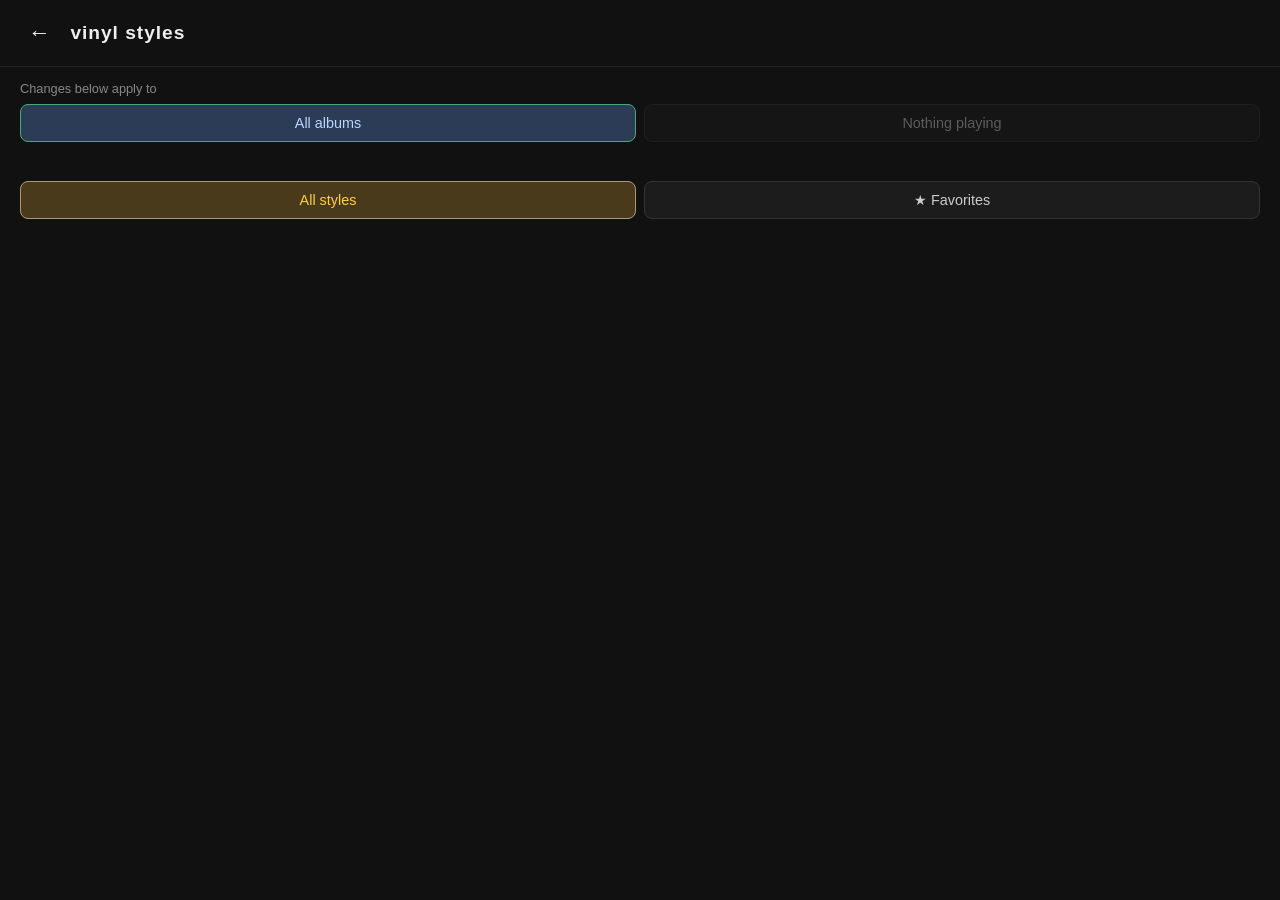
==== commit d63dc3c4: "#713 Web Ui: Vinyl Favorites" ====
--- a/static/vinyl.html
+++ b/static/vinyl.html
@@ -60,12 +60,50 @@
     }
 
     .vinyl-item {
+      position: relative;
       cursor: pointer;
       text-align: center;
       -webkit-tap-highlight-color: transparent;
     }
 
     .vinyl-item:active { opacity: 0.8; }
+
+    /* Per-style favorite star (color + fractal families only) */
+    .vfav-btn {
+      position: absolute;
+      top: 4px;
+      right: 4px;
+      width: 28px;
+      height: 28px;
+      border: none;
+      border-radius: 50%;
+      background: rgba(0, 0, 0, 0.55);
+      color: #ccc;
+      font-size: 1rem;
+      line-height: 1;
+      cursor: pointer;
+      display: flex;
+      align-items: center;
+      justify-content: center;
+      -webkit-tap-highlight-color: transparent;
+    }
+    .vfav-btn:active { background: rgba(0, 0, 0, 0.75); }
+    .vfav-btn.is-fav { color: #ffcf40; }
+
+    /* Favorites / All mode toggle */
+    #fav-bar { padding: 14px 20px 0; }
+    .fav-toggle { display: flex; gap: 8px; }
+    .fav-toggle button {
+      flex: 1;
+      padding: 10px 12px;
+      border-radius: 8px;
+      border: 1px solid #333;
+      background: #1c1c1c;
+      color: #ccc;
+      font-size: 0.9rem;
+      cursor: pointer;
+    }
+    .fav-toggle button.active { background: #4a3a1c; border-color: #a97; color: #ffcf40; }
 
     .vinyl-thumb {
       width: 100%;
@@ -343,6 +381,12 @@
     </div>
     <div id="scope-note"></div>
   </div>
+  <div id="fav-bar">
+    <div class="fav-toggle">
+      <button id="fav-all" class="active">All styles</button>
+      <button id="fav-only">★ Favorites</button>
+    </div>
+  </div>
   <div id="style-root"></div>
   <div id="controls-root"></div>
 
@@ -376,6 +420,12 @@
       ['nebula', 'Nebula'],
       ['munafo', 'Munafo Deep-Zoom'],
     ];
+    // Categories that can be favorited and hidden in Favorites mode. The Basic
+    // category is always shown in full.
+    const FAV_CATS = new Set(['color', 'mandelbrot', 'nebula', 'munafo']);
+
+    let vinylFavorites = new Set();       // favorited style ids
+    let favMode = localStorage.getItem('lp-vinyl-fav-mode') === '1';
 
     async function api(path, opts) {
       const res = await fetch(path, opts);
@@ -675,6 +725,20 @@
 
       div.appendChild(makeThumb(opt));
 
+      if (FAV_CATS.has(opt.category)) {
+        const isFav = vinylFavorites.has(opt.id);
+        const star = document.createElement('button');
+        star.className = 'vfav-btn' + (isFav ? ' is-fav' : '');
+        star.textContent = isFav ? '★' : '☆';
+        star.setAttribute('aria-label', 'Favorite style');
+        star.setAttribute('aria-pressed', String(isFav));
+        star.addEventListener('click', (e) => {
+          e.stopPropagation();
+          toggleVinylFav(opt);
+        });
+        div.appendChild(star);
+      }
+
       const label = document.createElement('div');
       label.className = 'vinyl-label';
       label.textContent = opt.label;
@@ -698,10 +762,45 @@
       return c;
     }
 
+    // --- Favorites ---
+
+    async function toggleVinylFav(opt) {
+      const next = !vinylFavorites.has(opt.id);
+      try {
+        await api(`/api/settings/vinyl/favorites/${encodeURIComponent(opt.id)}`, {
+          method: 'POST',
+          headers: {'Content-Type': 'application/json'},
+          body: JSON.stringify({favorite: next}),
+        });
+        if (next) vinylFavorites.add(opt.id); else vinylFavorites.delete(opt.id);
+        renderGalleries();
+      } catch (e) {
+        console.error('Vinyl favorite toggle failed', e);
+      }
+    }
+
+    const favAllBtn = document.getElementById('fav-all');
+    const favOnlyBtn = document.getElementById('fav-only');
+
+    function setFavMode(on) {
+      favMode = on;
+      localStorage.setItem('lp-vinyl-fav-mode', on ? '1' : '0');
+      favAllBtn.classList.toggle('active', !on);
+      favOnlyBtn.classList.toggle('active', on);
+      renderGalleries();
+    }
+
+    favAllBtn.addEventListener('click', () => setFavMode(false));
+    favOnlyBtn.addEventListener('click', () => setFavMode(true));
+
     function renderGalleries() {
       styleRoot.innerHTML = '';
       for (const [cat, title] of CATS) {
-        const items = options.filter(o => o.category === cat);
+        let items = options.filter(o => o.category === cat);
+        // Favorites mode hides non-favorited color/fractal styles; Basic stays.
+        if (favMode && FAV_CATS.has(cat)) {
+          items = items.filter(o => vinylFavorites.has(o.id));
+        }
         if (!items.length) continue;
         const section = document.createElement('div');
         section.className = 'section';
@@ -937,7 +1036,7 @@
     // --- Init ---
 
     async function init() {
-      const [styleRes, optRes, labelRes, brightRes, lastfmRes, labelTextRes, effectsRes, colorsRes] = await Promise.all([
+      const [styleRes, optRes, labelRes, brightRes, lastfmRes, labelTextRes, effectsRes, colorsRes, favRes] = await Promise.all([
         api('/api/settings/vinyl'),
         api('/api/settings/vinyl/options'),
         api('/api/settings/label'),
@@ -946,7 +1045,11 @@
         api('/api/settings/label-text/options'),
         api('/api/settings/effects'),
         api('/api/settings/colors'),
+        api('/api/settings/vinyl/favorites'),
       ]);
+      vinylFavorites = new Set(favRes.favorites || []);
+      favAllBtn.classList.toggle('active', !favMode);
+      favOnlyBtn.classList.toggle('active', favMode);
       await refreshScope();
       if (looksState && looksState.album_has_look) setScope('album');
       currentStyle = styleRes.style;
